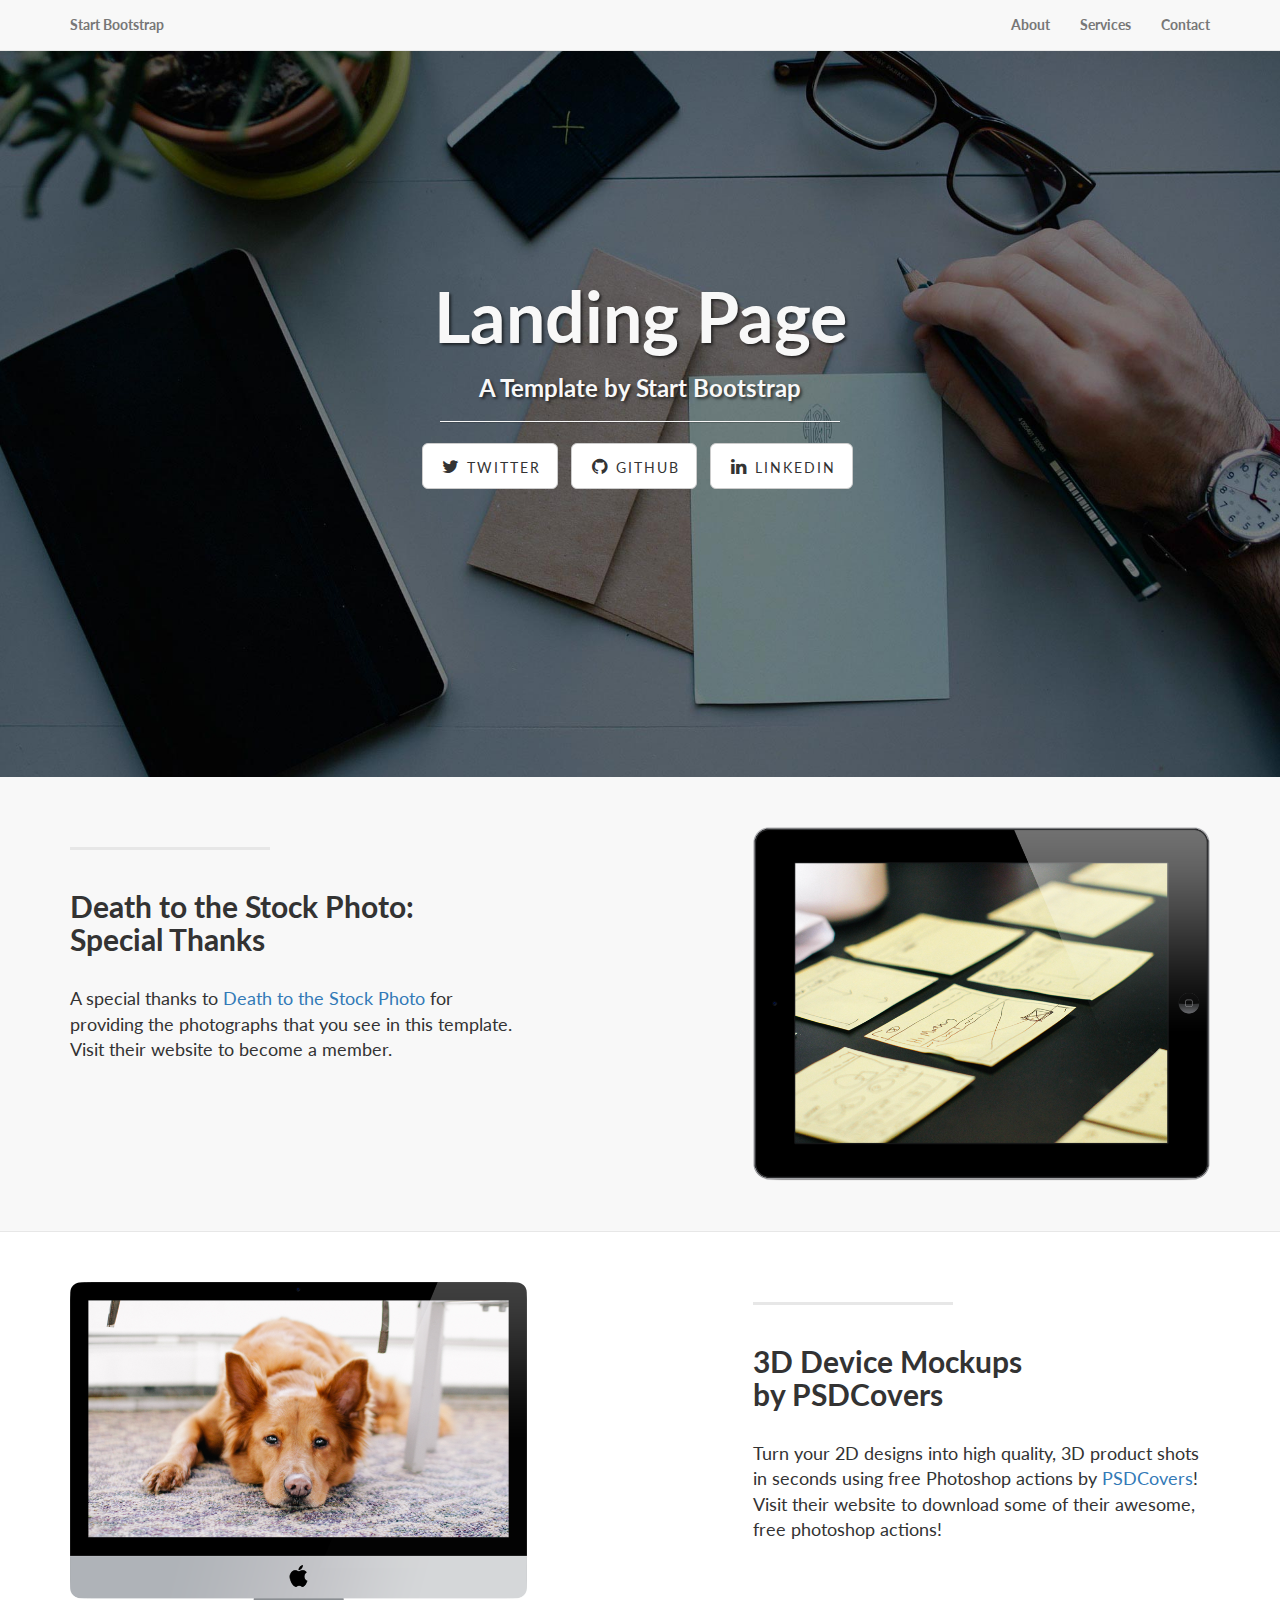
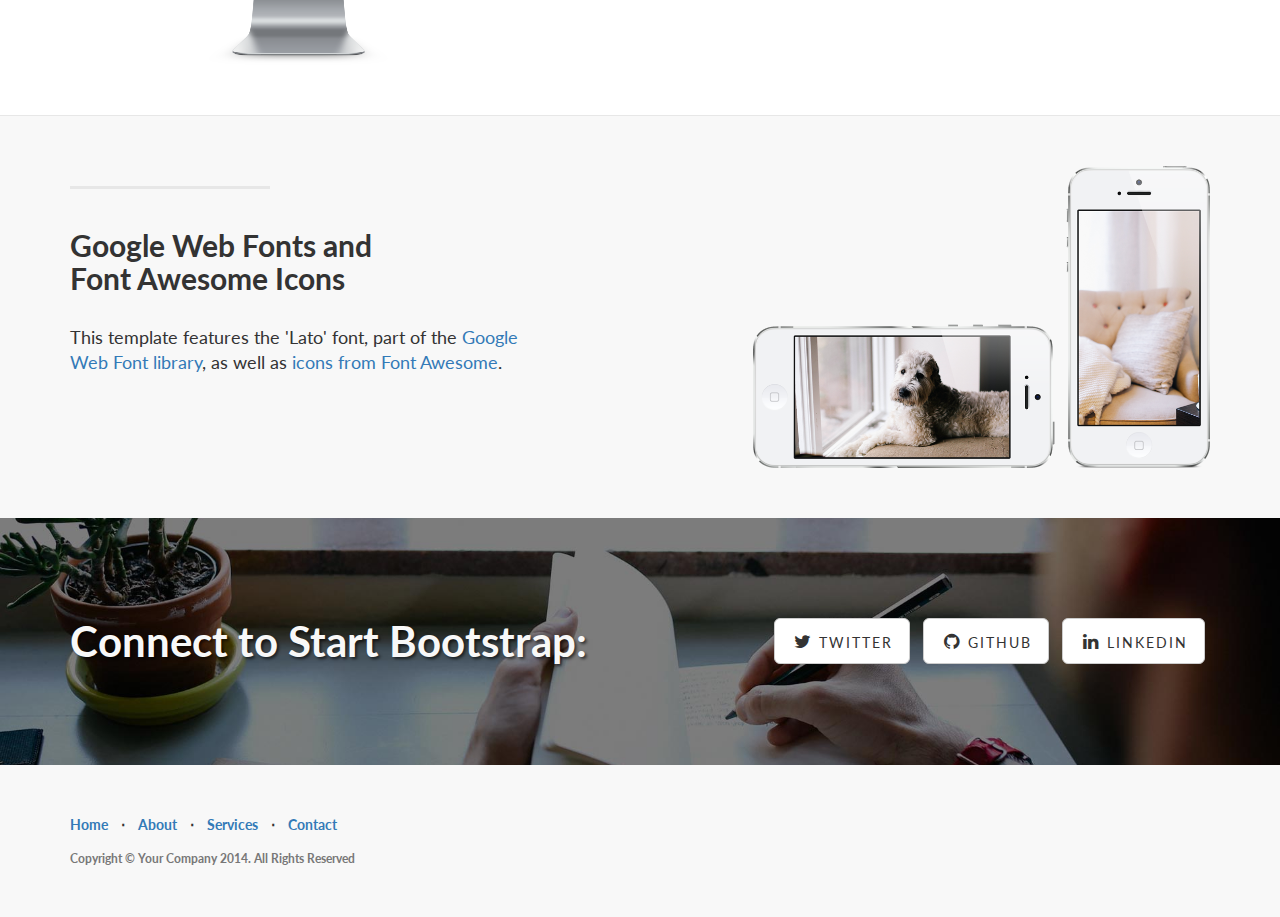
==== startbootstrap-landing-page-1.0.4/index.html @ 5fb6c5a5 "new theme" ====
<!DOCTYPE html>
<html lang="en">

<head>

    <meta charset="utf-8">
    <meta http-equiv="X-UA-Compatible" content="IE=edge">
    <meta name="viewport" content="width=device-width, initial-scale=1">
    <meta name="description" content="">
    <meta name="author" content="">

    <title>Landing Page - Start Bootstrap Theme</title>

    <!-- Bootstrap Core CSS -->
    <link href="css/bootstrap.min.css" rel="stylesheet">

    <!-- Custom CSS -->
    <link href="css/landing-page.css" rel="stylesheet">

    <!-- Custom Fonts -->
    <link href="font-awesome/css/font-awesome.min.css" rel="stylesheet" type="text/css">
    <link href="http://fonts.googleapis.com/css?family=Lato:300,400,700,300italic,400italic,700italic" rel="stylesheet" type="text/css">

    <!-- HTML5 Shim and Respond.js IE8 support of HTML5 elements and media queries -->
    <!-- WARNING: Respond.js doesn't work if you view the page via file:// -->
    <!--[if lt IE 9]>
        <script src="https://oss.maxcdn.com/libs/html5shiv/3.7.0/html5shiv.js"></script>
        <script src="https://oss.maxcdn.com/libs/respond.js/1.4.2/respond.min.js"></script>
    <![endif]-->

</head>

<body>

    <!-- Navigation -->
    <nav class="navbar navbar-default navbar-fixed-top topnav" role="navigation">
        <div class="container topnav">
            <!-- Brand and toggle get grouped for better mobile display -->
            <div class="navbar-header">
                <button type="button" class="navbar-toggle" data-toggle="collapse" data-target="#bs-example-navbar-collapse-1">
                    <span class="sr-only">Toggle navigation</span>
                    <span class="icon-bar"></span>
                    <span class="icon-bar"></span>
                    <span class="icon-bar"></span>
                </button>
                <a class="navbar-brand topnav" href="#">Start Bootstrap</a>
            </div>
            <!-- Collect the nav links, forms, and other content for toggling -->
            <div class="collapse navbar-collapse" id="bs-example-navbar-collapse-1">
                <ul class="nav navbar-nav navbar-right">
                    <li>
                        <a href="#about">About</a>
                    </li>
                    <li>
                        <a href="#services">Services</a>
                    </li>
                    <li>
                        <a href="#contact">Contact</a>
                    </li>
                </ul>
            </div>
            <!-- /.navbar-collapse -->
        </div>
        <!-- /.container -->
    </nav>


    <!-- Header -->
    <a name="about"></a>
    <div class="intro-header">
        <div class="container">

            <div class="row">
                <div class="col-lg-12">
                    <div class="intro-message">
                        <h1>Landing Page</h1>
                        <h3>A Template by Start Bootstrap</h3>
                        <hr class="intro-divider">
                        <ul class="list-inline intro-social-buttons">
                            <li>
                                <a href="https://twitter.com/SBootstrap" class="btn btn-default btn-lg"><i class="fa fa-twitter fa-fw"></i> <span class="network-name">Twitter</span></a>
                            </li>
                            <li>
                                <a href="https://github.com/IronSummitMedia/startbootstrap" class="btn btn-default btn-lg"><i class="fa fa-github fa-fw"></i> <span class="network-name">Github</span></a>
                            </li>
                            <li>
                                <a href="#" class="btn btn-default btn-lg"><i class="fa fa-linkedin fa-fw"></i> <span class="network-name">Linkedin</span></a>
                            </li>
                        </ul>
                    </div>
                </div>
            </div>

        </div>
        <!-- /.container -->

    </div>
    <!-- /.intro-header -->

    <!-- Page Content -->

	<a  name="services"></a>
    <div class="content-section-a">

        <div class="container">
            <div class="row">
                <div class="col-lg-5 col-sm-6">
                    <hr class="section-heading-spacer">
                    <div class="clearfix"></div>
                    <h2 class="section-heading">Death to the Stock Photo:<br>Special Thanks</h2>
                    <p class="lead">A special thanks to <a target="_blank" href="http://join.deathtothestockphoto.com/">Death to the Stock Photo</a> for providing the photographs that you see in this template. Visit their website to become a member.</p>
                </div>
                <div class="col-lg-5 col-lg-offset-2 col-sm-6">
                    <img class="img-responsive" src="img/ipad.png" alt="">
                </div>
            </div>

        </div>
        <!-- /.container -->

    </div>
    <!-- /.content-section-a -->

    <div class="content-section-b">

        <div class="container">

            <div class="row">
                <div class="col-lg-5 col-lg-offset-1 col-sm-push-6  col-sm-6">
                    <hr class="section-heading-spacer">
                    <div class="clearfix"></div>
                    <h2 class="section-heading">3D Device Mockups<br>by PSDCovers</h2>
                    <p class="lead">Turn your 2D designs into high quality, 3D product shots in seconds using free Photoshop actions by <a target="_blank" href="http://www.psdcovers.com/">PSDCovers</a>! Visit their website to download some of their awesome, free photoshop actions!</p>
                </div>
                <div class="col-lg-5 col-sm-pull-6  col-sm-6">
                    <img class="img-responsive" src="img/dog.png" alt="">
                </div>
            </div>

        </div>
        <!-- /.container -->

    </div>
    <!-- /.content-section-b -->

    <div class="content-section-a">

        <div class="container">

            <div class="row">
                <div class="col-lg-5 col-sm-6">
                    <hr class="section-heading-spacer">
                    <div class="clearfix"></div>
                    <h2 class="section-heading">Google Web Fonts and<br>Font Awesome Icons</h2>
                    <p class="lead">This template features the 'Lato' font, part of the <a target="_blank" href="http://www.google.com/fonts">Google Web Font library</a>, as well as <a target="_blank" href="http://fontawesome.io">icons from Font Awesome</a>.</p>
                </div>
                <div class="col-lg-5 col-lg-offset-2 col-sm-6">
                    <img class="img-responsive" src="img/phones.png" alt="">
                </div>
            </div>

        </div>
        <!-- /.container -->

    </div>
    <!-- /.content-section-a -->

	<a  name="contact"></a>
    <div class="banner">

        <div class="container">

            <div class="row">
                <div class="col-lg-6">
                    <h2>Connect to Start Bootstrap:</h2>
                </div>
                <div class="col-lg-6">
                    <ul class="list-inline banner-social-buttons">
                        <li>
                            <a href="https://twitter.com/SBootstrap" class="btn btn-default btn-lg"><i class="fa fa-twitter fa-fw"></i> <span class="network-name">Twitter</span></a>
                        </li>
                        <li>
                            <a href="https://github.com/IronSummitMedia/startbootstrap" class="btn btn-default btn-lg"><i class="fa fa-github fa-fw"></i> <span class="network-name">Github</span></a>
                        </li>
                        <li>
                            <a href="#" class="btn btn-default btn-lg"><i class="fa fa-linkedin fa-fw"></i> <span class="network-name">Linkedin</span></a>
                        </li>
                    </ul>
                </div>
            </div>

        </div>
        <!-- /.container -->

    </div>
    <!-- /.banner -->

    <!-- Footer -->
    <footer>
        <div class="container">
            <div class="row">
                <div class="col-lg-12">
                    <ul class="list-inline">
                        <li>
                            <a href="#">Home</a>
                        </li>
                        <li class="footer-menu-divider">&sdot;</li>
                        <li>
                            <a href="#about">About</a>
                        </li>
                        <li class="footer-menu-divider">&sdot;</li>
                        <li>
                            <a href="#services">Services</a>
                        </li>
                        <li class="footer-menu-divider">&sdot;</li>
                        <li>
                            <a href="#contact">Contact</a>
                        </li>
                    </ul>
                    <p class="copyright text-muted small">Copyright &copy; Your Company 2014. All Rights Reserved</p>
                </div>
            </div>
        </div>
    </footer>

    <!-- jQuery -->
    <script src="js/jquery.js"></script>

    <!-- Bootstrap Core JavaScript -->
    <script src="js/bootstrap.min.js"></script>

</body>

</html>
---- startbootstrap-landing-page-1.0.4/css/landing-page.css ----
/*!
 * Start Bootstrap - Landing Page Bootstrap Theme (http://startbootstrap.com)
 * Code licensed under the Apache License v2.0.
 * For details, see http://www.apache.org/licenses/LICENSE-2.0.
 */

body,
html {
    width: 100%;
    height: 100%;
}

body,
h1,
h2,
h3,
h4,
h5,
h6 {
    font-family: "Lato","Helvetica Neue",Helvetica,Arial,sans-serif;
    font-weight: 700;
}

.topnav {
    font-size: 14px; 
}

.lead {
    font-size: 18px;
    font-weight: 400;
}

.intro-header {
    padding-top: 50px; /* If you're making other pages, make sure there is 50px of padding to make sure the navbar doesn't overlap content! */
    padding-bottom: 50px;
    text-align: center;
    color: #f8f8f8;
    background: url(../img/intro-bg.jpg) no-repeat center center;
    background-size: cover;
}

.intro-message {
    position: relative;
    padding-top: 20%;
    padding-bottom: 20%;
}

.intro-message > h1 {
    margin: 0;
    text-shadow: 2px 2px 3px rgba(0,0,0,0.6);
    font-size: 5em;
}

.intro-divider {
    width: 400px;
    border-top: 1px solid #f8f8f8;
    border-bottom: 1px solid rgba(0,0,0,0.2);
}

.intro-message > h3 {
    text-shadow: 2px 2px 3px rgba(0,0,0,0.6);
}

@media(max-width:767px) {
    .intro-message {
        padding-bottom: 15%;
    }

    .intro-message > h1 {
        font-size: 3em;
    }

    ul.intro-social-buttons > li {
        display: block;
        margin-bottom: 20px;
        padding: 0;
    }

    ul.intro-social-buttons > li:last-child {
        margin-bottom: 0;
    }

    .intro-divider {
        width: 100%;
    }
}

.network-name {
    text-transform: uppercase;
    font-size: 14px;
    font-weight: 400;
    letter-spacing: 2px;
}

.content-section-a {
    padding: 50px 0;
    background-color: #f8f8f8;
}

.content-section-b {
    padding: 50px 0;
    border-top: 1px solid #e7e7e7;
    border-bottom: 1px solid #e7e7e7;
}

.section-heading {
    margin-bottom: 30px;
}

.section-heading-spacer {
    float: left;
    width: 200px;
    border-top: 3px solid #e7e7e7;
}

.banner {
    padding: 100px 0;
    color: #f8f8f8;
    background: url(../img/banner-bg.jpg) no-repeat center center;
    background-size: cover;
}

.banner h2 {
    margin: 0;
    text-shadow: 2px 2px 3px rgba(0,0,0,0.6);
    font-size: 3em;
}

.banner ul {
    margin-bottom: 0;
}

.banner-social-buttons {
    float: right;
    margin-top: 0;
}

@media(max-width:1199px) {
    ul.banner-social-buttons {
        float: left;
        margin-top: 15px;
    }
}

@media(max-width:767px) {
    .banner h2 {
        margin: 0;
        text-shadow: 2px 2px 3px rgba(0,0,0,0.6);
        font-size: 3em;
    }

    ul.banner-social-buttons > li {
        display: block;
        margin-bottom: 20px;
        padding: 0;
    }

    ul.banner-social-buttons > li:last-child {
        margin-bottom: 0;
    }
}

footer {
    padding: 50px 0;
    background-color: #f8f8f8;
}

p.copyright {
    margin: 15px 0 0;
}
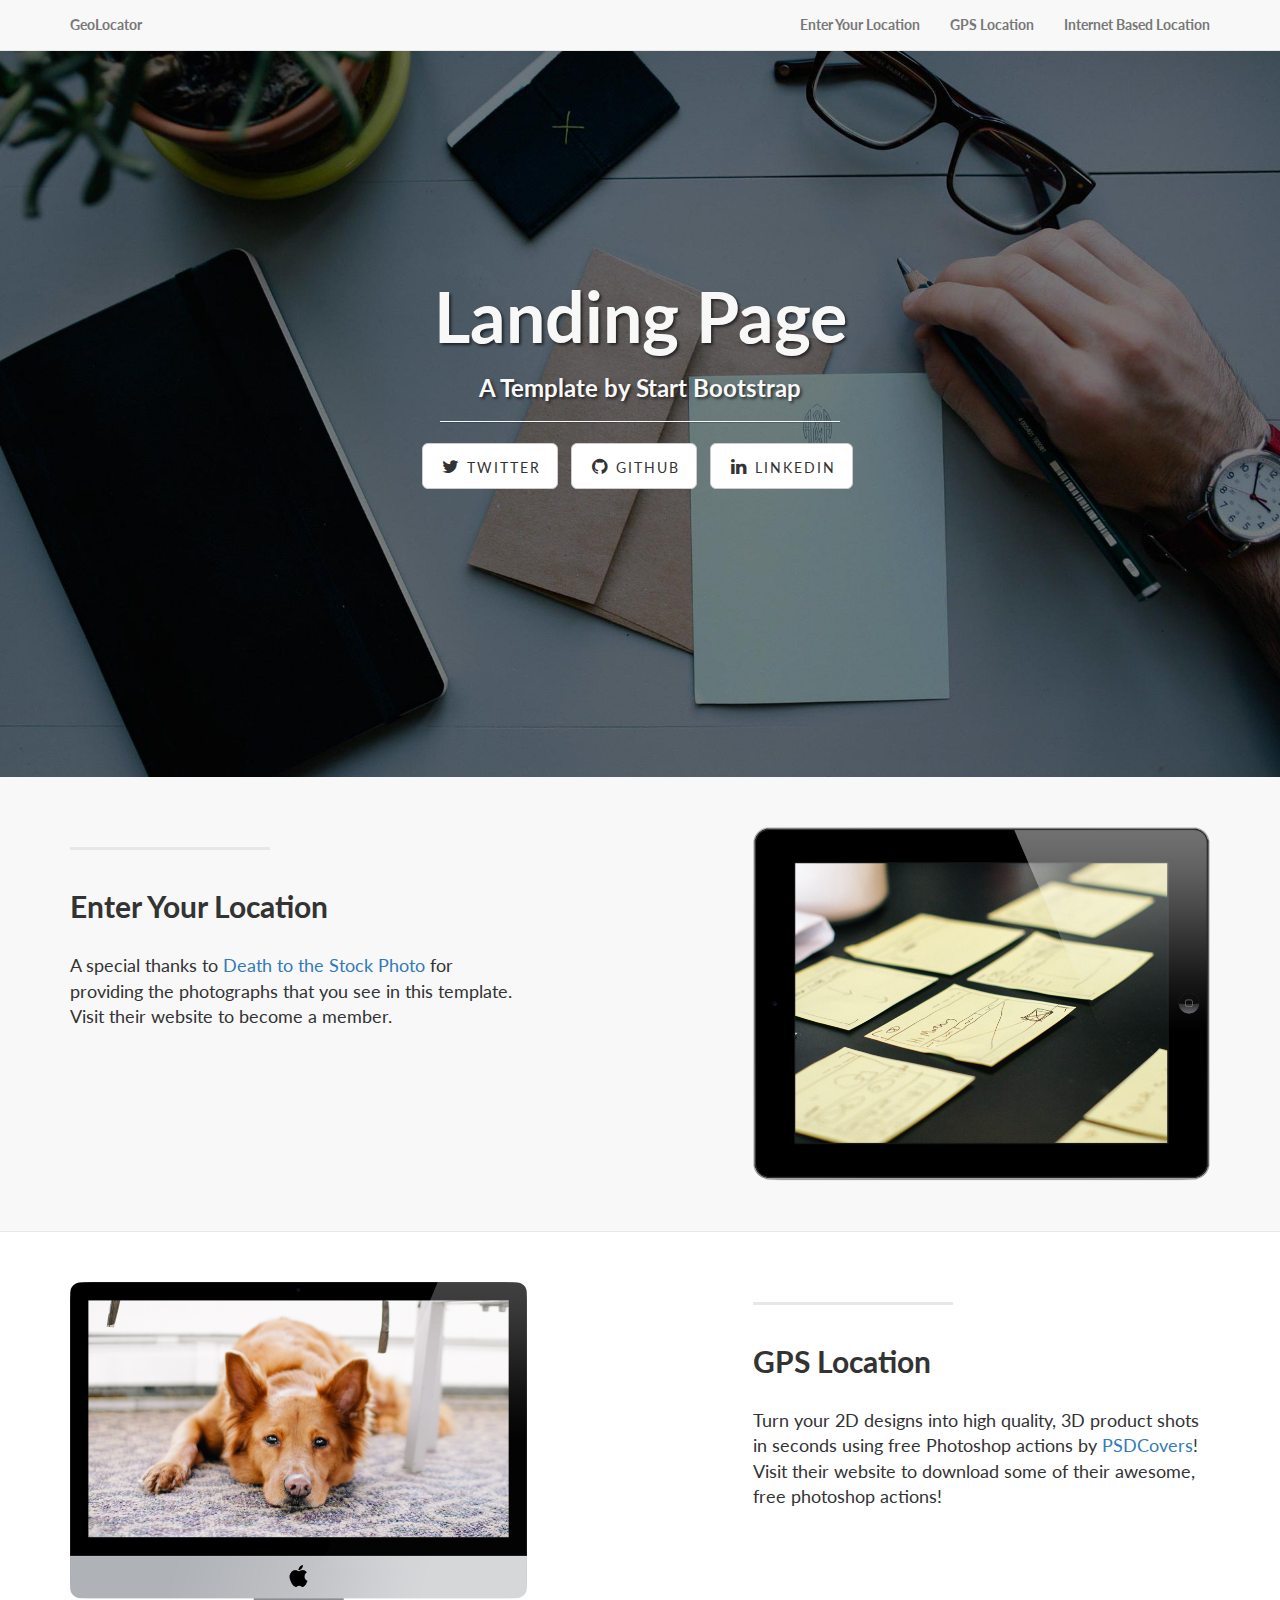
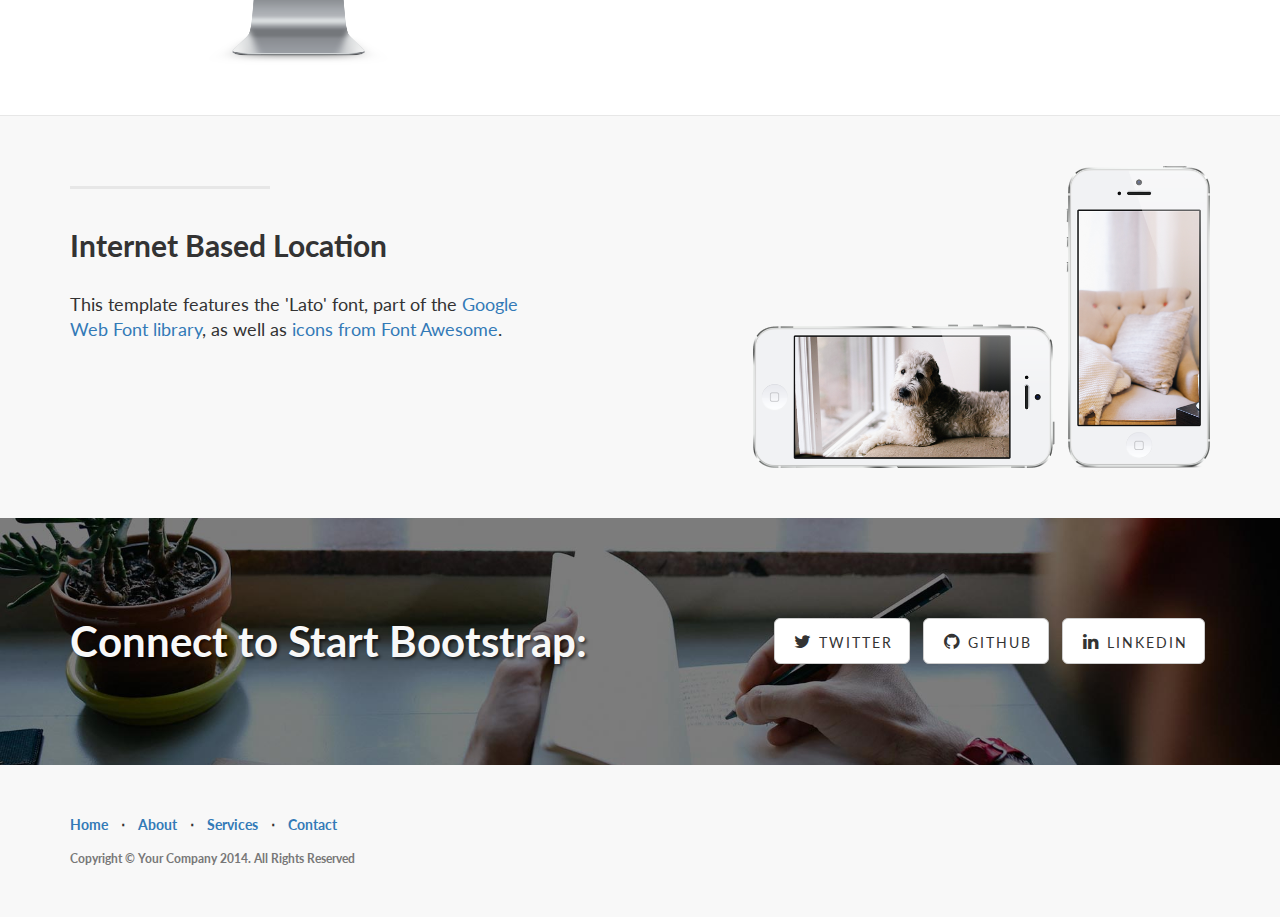
==== commit e42067a1: "little edits-titles" ====
--- a/startbootstrap-landing-page-1.0.4/index.html
+++ b/startbootstrap-landing-page-1.0.4/index.html
@@ -9,7 +9,7 @@
     <meta name="description" content="">
     <meta name="author" content="">
 
-    <title>Landing Page - Start Bootstrap Theme</title>
+    <title>GeoLocator</title>
 
     <!-- Bootstrap Core CSS -->
     <link href="css/bootstrap.min.css" rel="stylesheet">
@@ -43,19 +43,19 @@
                     <span class="icon-bar"></span>
                     <span class="icon-bar"></span>
                 </button>
-                <a class="navbar-brand topnav" href="#">Start Bootstrap</a>
+                <a class="navbar-brand topnav" href="#">GeoLocator</a>
             </div>
             <!-- Collect the nav links, forms, and other content for toggling -->
             <div class="collapse navbar-collapse" id="bs-example-navbar-collapse-1">
                 <ul class="nav navbar-nav navbar-right">
                     <li>
-                        <a href="#about">About</a>
+                        <a href="#about">Enter Your Location</a>
                     </li>
                     <li>
-                        <a href="#services">Services</a>
+                        <a href="#services">GPS Location</a>
                     </li>
                     <li>
-                        <a href="#contact">Contact</a>
+                        <a href="#contact">Internet Based Location</a>
                     </li>
                 </ul>
             </div>
@@ -107,7 +107,7 @@
                 <div class="col-lg-5 col-sm-6">
                     <hr class="section-heading-spacer">
                     <div class="clearfix"></div>
-                    <h2 class="section-heading">Death to the Stock Photo:<br>Special Thanks</h2>
+                    <h2 class="section-heading">Enter Your Location</h2>
                     <p class="lead">A special thanks to <a target="_blank" href="http://join.deathtothestockphoto.com/">Death to the Stock Photo</a> for providing the photographs that you see in this template. Visit their website to become a member.</p>
                 </div>
                 <div class="col-lg-5 col-lg-offset-2 col-sm-6">
@@ -129,7 +129,7 @@
                 <div class="col-lg-5 col-lg-offset-1 col-sm-push-6  col-sm-6">
                     <hr class="section-heading-spacer">
                     <div class="clearfix"></div>
-                    <h2 class="section-heading">3D Device Mockups<br>by PSDCovers</h2>
+                    <h2 class="section-heading">GPS Location</h2>
                     <p class="lead">Turn your 2D designs into high quality, 3D product shots in seconds using free Photoshop actions by <a target="_blank" href="http://www.psdcovers.com/">PSDCovers</a>! Visit their website to download some of their awesome, free photoshop actions!</p>
                 </div>
                 <div class="col-lg-5 col-sm-pull-6  col-sm-6">
@@ -151,7 +151,7 @@
                 <div class="col-lg-5 col-sm-6">
                     <hr class="section-heading-spacer">
                     <div class="clearfix"></div>
-                    <h2 class="section-heading">Google Web Fonts and<br>Font Awesome Icons</h2>
+                    <h2 class="section-heading">Internet Based Location</h2>
                     <p class="lead">This template features the 'Lato' font, part of the <a target="_blank" href="http://www.google.com/fonts">Google Web Font library</a>, as well as <a target="_blank" href="http://fontawesome.io">icons from Font Awesome</a>.</p>
                 </div>
                 <div class="col-lg-5 col-lg-offset-2 col-sm-6">
